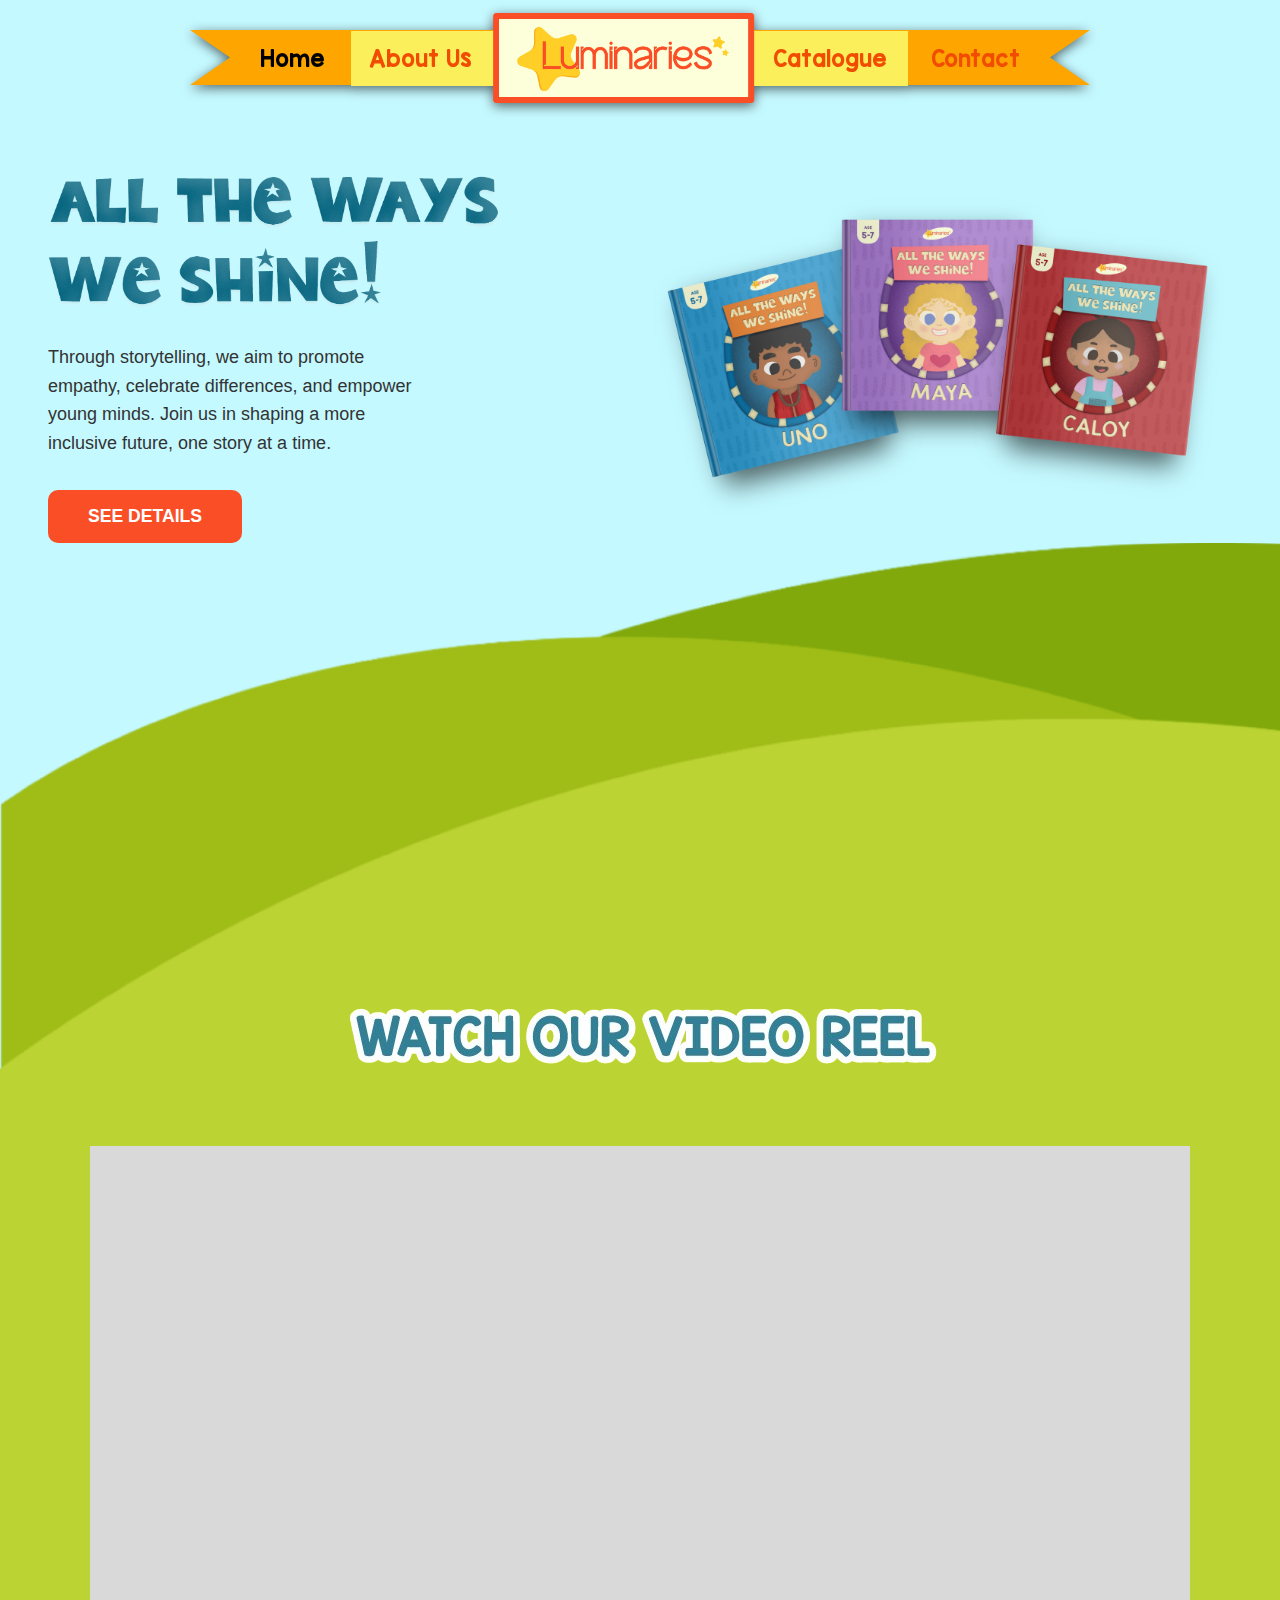
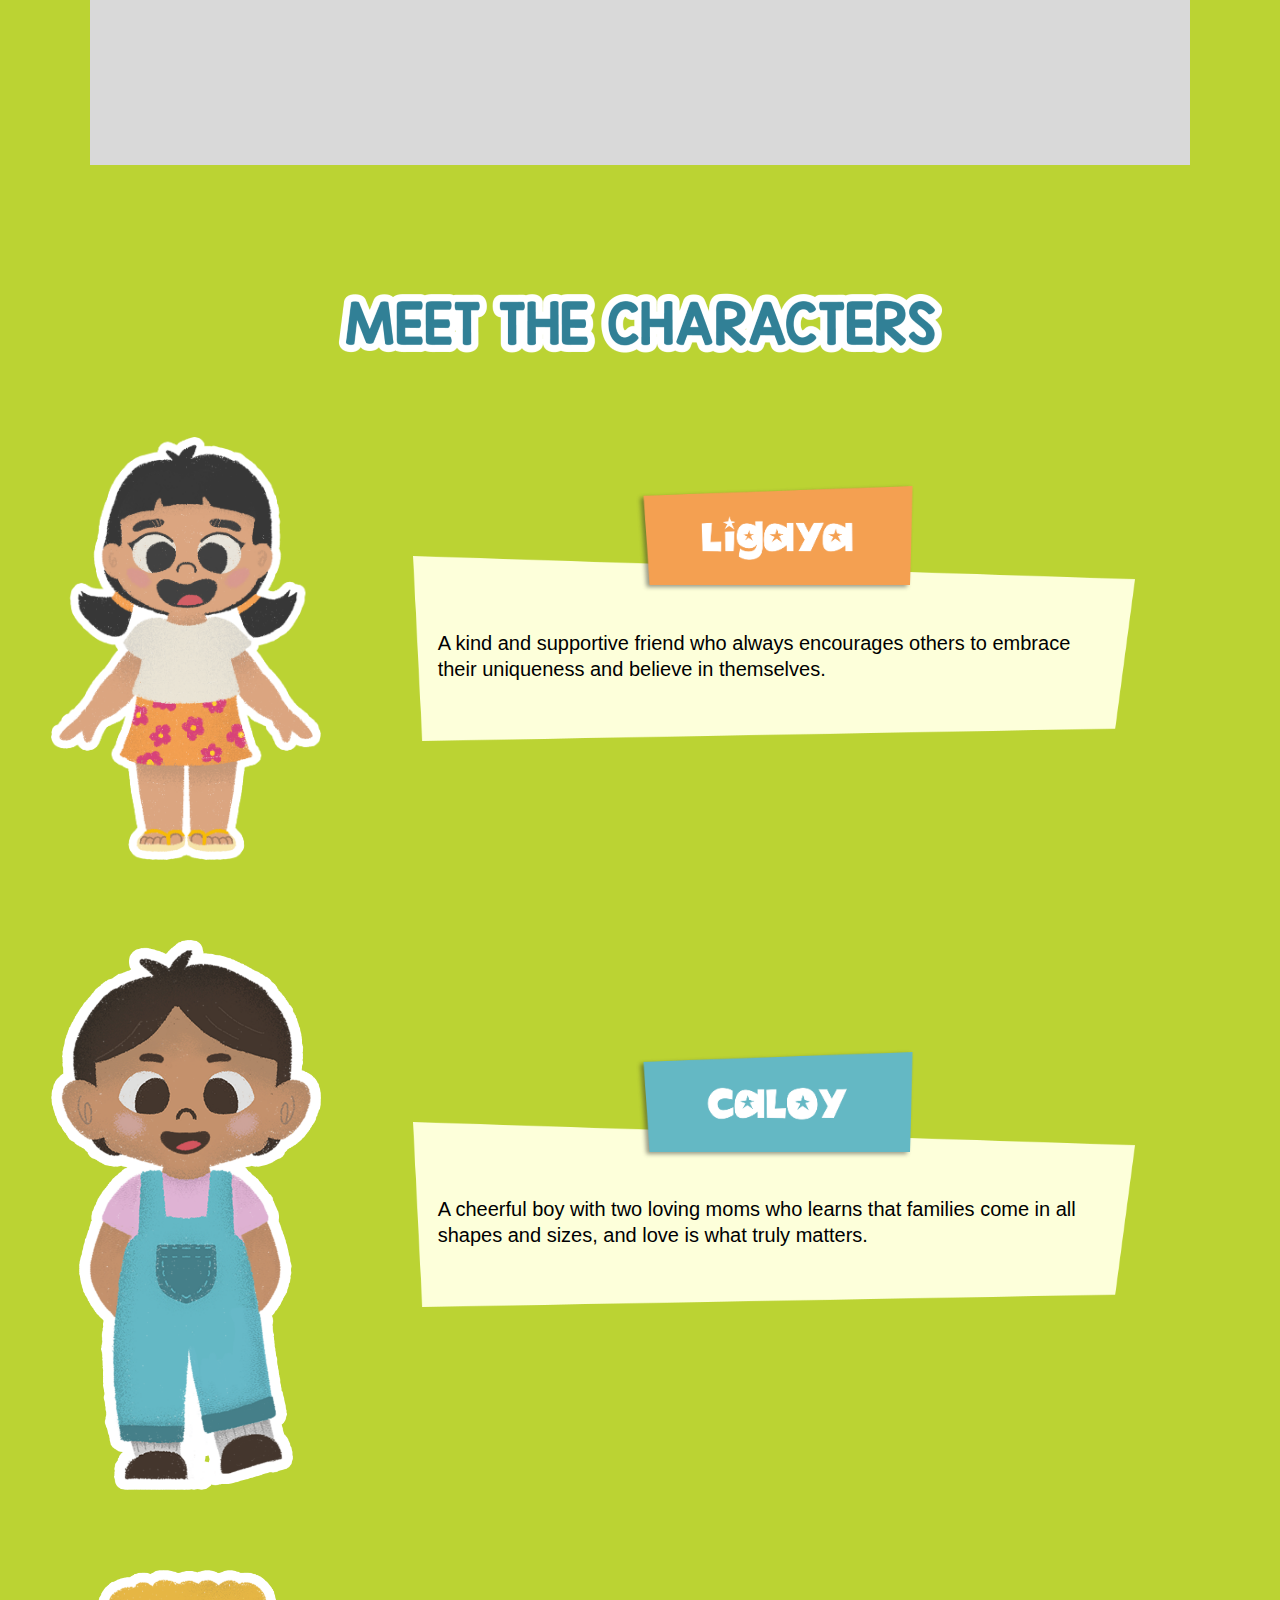
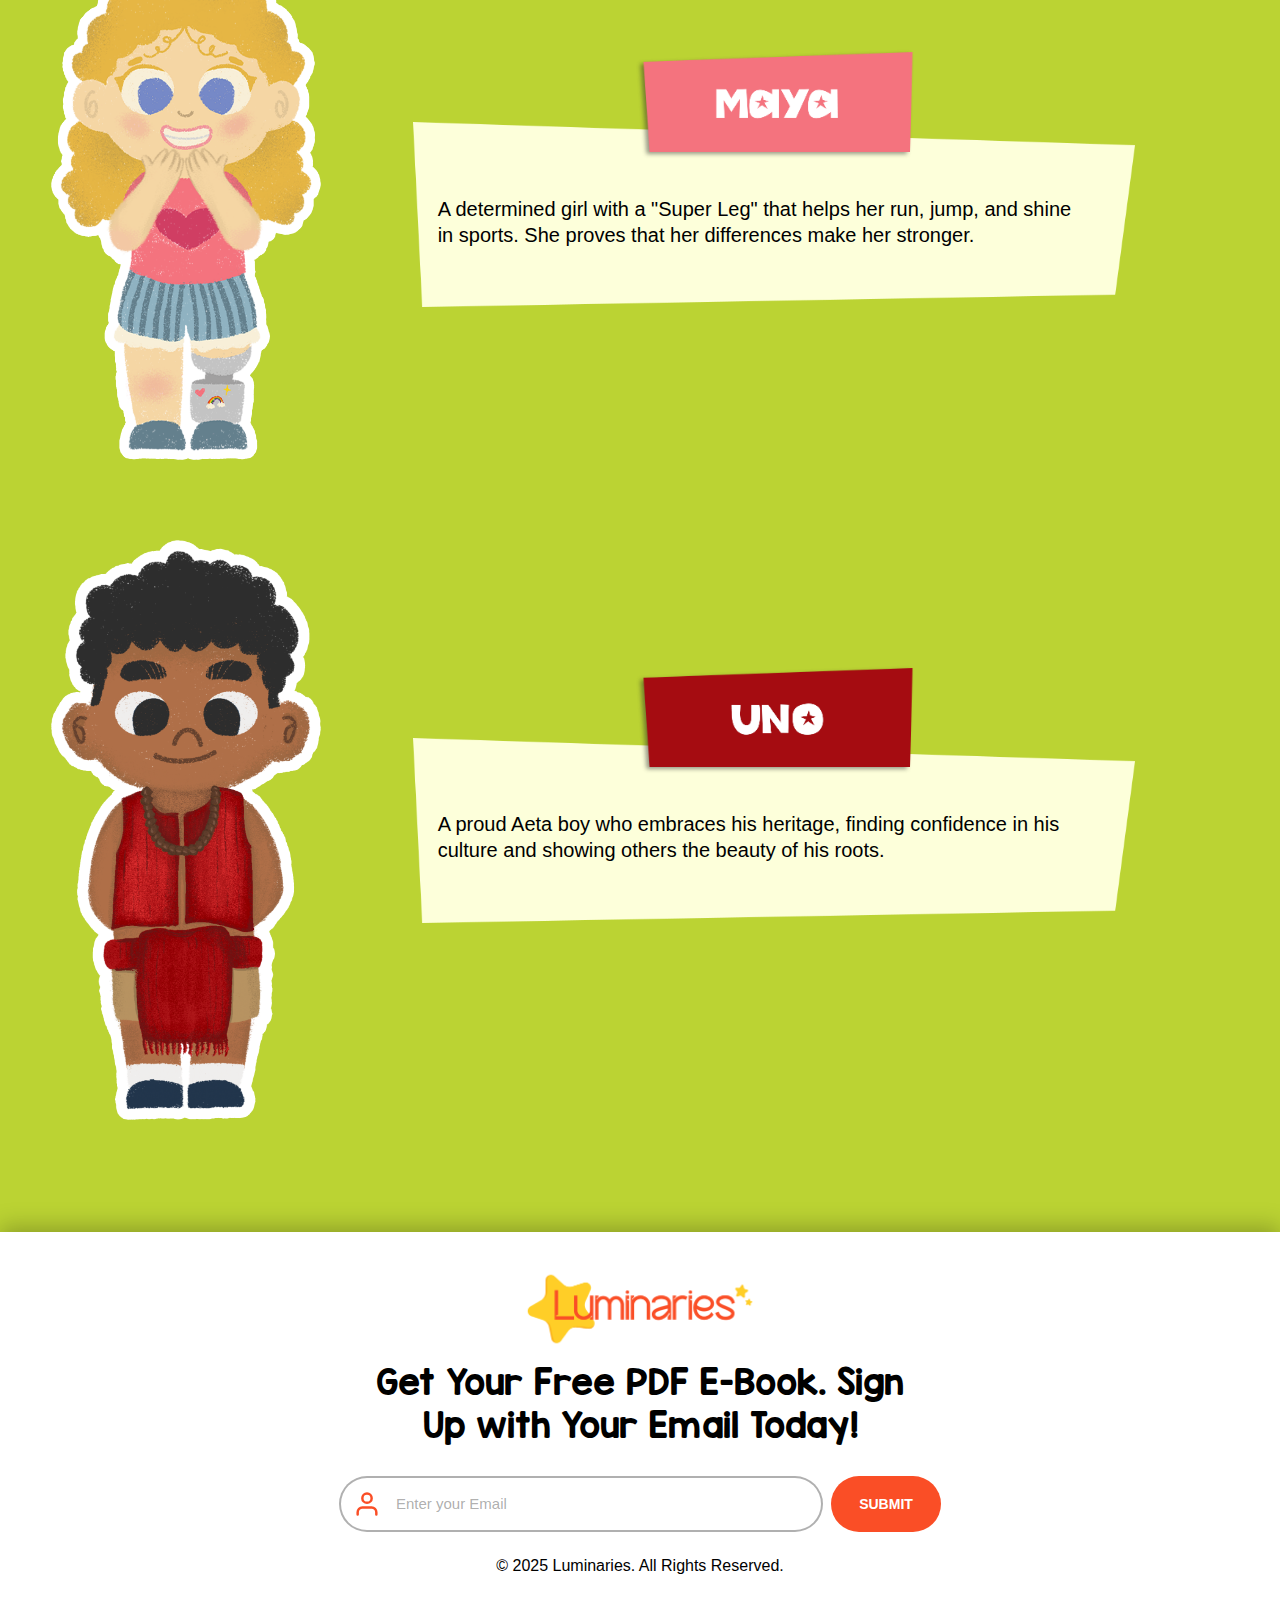
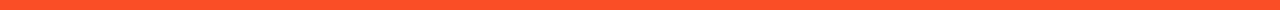
==== index.html @ 91372542 "initial commit" ====
<!DOCTYPE html>
<html lang="en">

<head>
    <meta charset="UTF-8">
    <meta name="viewport" content="width=device-width, initial-scale=1.0">
    <title>Luminaries | Landing Page</title>
    <link rel="icon" type="image/png" href="images/logos/mobile-logo.png">
    <link rel="stylesheet" href="https://cdnjs.cloudflare.com/ajax/libs/font-awesome/6.4.2/css/all.min.css">
    <link rel="stylesheet" href="css/style.css">
</head>
<body>
    <div class="scroll-top">
        <img src="images/icons/arrow-up.svg" alt="Arrow Up">
    </div>
    <header class="header show-for-desktop">
        <nav class="navbar">
            <a href="index.html" class="nav-logo">
                <img src="images/logos/Logo Border.png" alt="Logo">
            </a>
            <div class="nav-menus">
                <ul class="nav-menu-left">
                    <li class="nav-item">
                        <span>
                            <a href="index.html" class="active">Home</a>
                        </span>
                    </li>
                    <li class="nav-item">
                        <span class="about-us-nav">
                            <a href="about-us.html">About Us</a>
                        </span>
                    </li>
                </ul>
                <ul class="nav-menu-right">
                    <li class="nav-item">
                        <span class="catalogue-nav">
                            <a href="catalogue.html">Catalogue</a>
                        </span>
                    </li>
                    <li class="nav-item">
                        <span>
                            <a href="contact.html">Contact</a>
                        </span>
                    </li>
                </ul>
            </div>
        </nav>
    </header>
    <header class="header show-for-mobile">
        <nav class="navbar">
            <a href="index.html" class="nav-logo">
                <img src="images/logos/logo.png" alt="Logo">
            </a>
            <div class="nav-menus">
                <ul>
                    <li class="nav-item">
                        <span><a href="index.html" class="active">Home</a></span>
                    </li>
                    <li class="nav-item">
                        <span><a href="about-us.html">About Us</a></span>
                    </li>
                    <li class="nav-item">
                        <span><a href="catalogue.html">Catalogue</a></span>
                    </li>
                    <li class="nav-item">
                        <span><a href="contact.html">Contact</a></span>
                    </li>
                </ul>

            </div>
            <div class="hamburger"><i class="fas fa-bars"></i><i class="fa-solid fa-xmark"></i></div>
        </nav>
    </header>
    <section class="hero-section">
        <div class="text-content">
            <div class="hero-text">
                <img src="images/hero-image1.png" alt="Main Heading Text" class="show-for-desktop">
                <img src="images/hero-text-center.png" alt="Main Heading Text" class="show-for-mobile">
            </div>
            <p class="description show-for-desktop">
                Through storytelling, we aim to promote empathy, celebrate differences, and empower young minds.
                Join us in shaping a more inclusive future, one story at a time.
            </p>
            <p class="description description-mobile show-for-mobile">
                Through storytelling, we aim to promote empathy, celebrate differences, and empower young minds.
            </p>
            <p class="description show-for-mobile">
                Join us in shaping a more inclusive future, one story at a time.
            </p>
            <a href="#video-reel" class="cta-button">see details</a>
        </div>
        
        <div class="image-content">
            <img src="images/hero-image.png" alt="Hero Image" class="hero-image show-for-desktop">
        </div>
        <div class="image-content-2">
            <img src="images/hero-image.png" alt="Hero Image" class="hero-image show-for-mobile">
        </div>
    </section>
    <section id="video-reel" class="main-content">
        <div class="video-reel-header">
            <img src="images/header-text/video-reel-header.png" alt="reel header">
        </div>
        <div class="video-wrapper">
            <div class="video-container">
                <video loop playsinline width="1920" height="1080">
                    <source src="videos/Luminaries Short Trailer.mp4" type="video/mp4">
                    Your browser does not support the video tag.
                </video>
            </div>
        </div>
          
        <div class="kids-content-container">
            <div class="kids-header">
                <img src="images/header-text/characters-header.png" alt="reel header">
            </div>
            <div class="kids-container">
                <img src="images/ligaya white outline.png" alt="character" class="character-img">
                <div class="kids-text-container">
                    <img src="images/Ligaya.png" alt="ligaya" class="textbox-img">
                    <img src="images/Textbox.png" alt="main textbox" class="main-textbox">
                    <p>A kind and supportive friend who always encourages others to embrace their uniqueness and believe
                        in
                        themselves.</p>
                </div>
            </div>
            <div class="kids-container">
                <img src="images/caloy outline.png" alt="character" class="character-img">
                <div class="kids-text-container">
                    <img src="images/caloy.png" alt="ligaya" class="textbox-img">
                    <img src="images/Textbox.png" alt="main textbox" class="main-textbox">
                    <p>A cheerful boy with two loving moms who learns that families come in all shapes and sizes, and
                        love
                        is what truly matters.</p>
                </div>
            </div>

            <div class="kids-container">
                <img src="images/maya outline.png" alt="character" class="character-img">
                <div class="kids-text-container">
                    <img src="images/maya.png" alt="ligaya" class="textbox-img">
                    <img src="images/Textbox.png" alt="main textbox" class="main-textbox">
                    <p>A determined girl with a "Super Leg" that helps her run, jump, and shine in sports. She proves
                        that
                        her differences make her stronger.</p>
                </div>
            </div>
            <div class="kids-container">
                <img src="images/uno-outline.png" alt="character" class="character-img">
                <div class="kids-text-container">
                    <img src="images/uno.png" alt="ligaya" class="textbox-img">
                    <img src="images/Textbox.png" alt="main textbox" class="main-textbox">
                    <p>A proud Aeta boy who embraces his heritage, finding confidence in his culture and showing others
                        the
                        beauty of his roots.</p>
                </div>
            </div>
        </div>
    </section>
    <footer>
        <div class="newsletter-box">
            <img src="images/logos/logo.png" alt="logo borderless">
            <div id="newsletter">
                <h1>Get Your Free PDF E-Book.
                    Sign Up with Your Email Today!</h1>
                <form action="/" class="inline-form-1">
                    <input type="email" name="email" id="email" placeholder="Enter your Email" required />
                    <input type="submit" value="Submit">
                </form>
            </div>
            <p>© 2025 Luminaries. All Rights Reserved.</p>
        </div>
        <div class="footer-bottom"></div>
    </footer>
</body>
<script>
   document.addEventListener('DOMContentLoaded', () => {
    const video = document.querySelector('video');
    let userInteracted = false;

    // Intersection Observer for scroll-based playback
    const observer = new IntersectionObserver((entries) => {
        entries.forEach(entry => {
            if (entry.isIntersecting) {
                video.play().catch(error => {
                    // Autoplay prevented - handle if needed
                });
            } else {
                video.pause();
            }
        });
    }, { threshold: 0.3 });

    observer.observe(video);

    // Enable sound after first user interaction
    document.addEventListener('click', () => {
        if (!userInteracted) {
            video.muted = false;
            userInteracted = true;
            // If video is visible when interacting, restart playback
            if (video.getBoundingClientRect().top < window.innerHeight) {
                video.play();
            }
        }
    });

    // Optional: Mobile Safari requires this to be added to the video element
    video.setAttribute('playsinline', '');
    video.setAttribute('webkit-playsinline', '');
});
  </script>
<script src="js/script.js"></script>
</html>
---- css/style.css ----
/* fonts */


* {
  box-sizing: border-box;
  padding: 0;
  margin: 0;
  outline: none;
}

@font-face {
  font-family: KgRedHands;
  src: url(fonts/KGRedHands.ttf);
}

html {
  scroll-behavior: smooth;
  overflow-x: hidden;
}

a {
  text-decoration: none;
  color: #fff;
}

ul,
li {
  list-style: none;
}

body {
  font-family: 'Poppins', sans-serif;
  overflow-x: hidden;
  overflow-y: visible;
  width: 100%;
  background-color: #c4f9ff;
}

.scroll-top {
  height: 36px;
  width: 36px;
  background-color: #318096;
  position: fixed;
  bottom: 30px;
  right: 35px;
  cursor: pointer;
  border-radius: 50%;
  box-shadow: 0px 0px 20px rgba(0, 0, 0, 0.226);
  transition: 0.3s ease-in-out transform;
  display: flex;
  opacity: 0;
  transition: opacity 0.2s ease-in-out;
  align-items: center;
  justify-content: center;
  z-index: 50;
}

.scroll-top.active {
  opacity: 1;
  transition: 0.2s ease-in-out;
}

.scroll-top:hover {
  background-color: #28687a;
  transition: 0.2s ease-in-out;
}

/* navigation bar */
header {
  position: fixed;
  top: 0;
  transition: all 0.3s ease;
  z-index: 999999999999999999999999999999999999999999999999999999999999999999999999999999999999999999;
  padding: 30px;
  justify-content: center;
  align-items: center;
  display: flex;
  width: 100%;
}

.nav-menus a.active {
  color: black !important;
}

header.scrolled {
  background: #8ee7fd;
}

.navbar {
  position: relative;
  background: transparent;
  height: 55px;
  padding: 0 20px;
  display: flex;
  justify-content: space-between;
  align-items: center;
  max-width: 900px;
  margin: 0 auto;
  overflow: visible;
  filter: drop-shadow(0 3px 6px rgba(0, 0, 0, 0.589));
}

.navbar::before {
  content: '';
  position: absolute;
  top: 0;
  left: 0;
  width: 100%;
  height: 100%;
  background-color: orange;
  clip-path: polygon(0% 0%, 100% 0%, calc(100% - 40px) 50%, 100% 100%, 0% 100%, 40px 50%);
  z-index: -1;
  filter: drop-shadow(5px 10px 40px rgb(0, 0, 0));
}

.nav-logo {
  position: absolute;
  left: 48.175%;
  transform: translateX(-50%);
  height: 90px;
  width: auto;
  z-index: 1001;
  display: block;
}

.nav-logo img {
  height: 100%;
  width: auto;
  display: block;
}

.nav-menus {
  display: flex;
  justify-content: space-between;
  width: 100%;
}

.nav-menu-left,
.nav-menu-right {
  display: flex;
  gap: 45px;
  list-style: none;
  margin: 0 50px;
}

.nav-item a {
  color: rgb(241, 76, 0);
  text-decoration: none;
  font-size: 1.3rem;
  font-family: KgRedHands, 'sans-serif';
  font-weight: 500;
  transition: color 0.3s ease;
}

.nav-item a:hover {
  color: #333;
}

.about-us-nav,
.catalogue-nav {
  position: relative;
  z-index: 1;
}

.about-us-nav::before,
.catalogue-nav::before {
  content: "";
  position: absolute;
  top: -22px;
  bottom: 0;
  background-color: #FBEF5C;
  z-index: -1;
  height: 55px;
}

.about-us-nav::before {
  left: -18px;
  right: -40px;
}

.catalogue-nav::before {
  left: -25px;
  right: -22px;
}

/* Responsive Design */
.hamburger i {
  position: absolute;
  top: 50%;
  left: 50%;
  font-size: 27px;
  color: #FA4E26;
  transform: translate(-50%, -50%);
  transition: transform 0.3s ease, opacity 0.3s ease;
  z-index: 99999999999999999999999999999999999999999999999;
  cursor: pointer;
}

/* Initial state for the hamburger icon */
.hamburger i.fa-bars {
  opacity: 1;
  transform: translate(-50%, -50%) rotate(0deg);
}

/* Initial state for the X icon - hidden and slightly rotated */
.hamburger i.fa-xmark {
  opacity: 0;
  transform: translate(-50%, -50%) rotate(45deg);
}

/* When active, swap the states */
.hamburger.active i.fa-bars {
  opacity: 0;
  transform: translate(-50%, -50%) rotate(-45deg);
}

.hamburger.active i.fa-xmark {
  opacity: 1;
  transform: translate(-50%, -50%) rotate(0deg);
}

@media screen and (min-width: 947px) {
  .show-for-desktop {
    display: block;
  }

  .show-for-mobile {
    display: none;
  }
}

@media screen and (max-width: 947px) {
  .show-for-desktop {
    display: none;
  }

  .show-for-mobile {
    display: block;
    overflow: hidden;
  }

  .navbar {
    filter: none;
  }

  .navbar::before {
    background-color: transparent;
    box-shadow: none;
    filter: drop-shadow(0);
  }

  .nav-logo {
    position: relative !important;
    left: -60px !important;
    transform: none !important;
    height: 70px !important;
    margin-left: 20px;
  }

  .hamburger {
    position: relative;
    display: block;
    order: 2;
    margin-right: -5px;
    z-index: 999999999999999999999999999999999999999999999999999999;
  }

  .nav-menus {
    position: fixed;
    left: -100%;
    top: -80px;
    flex-direction: column;
    background: orange;
    width: 100%;
    height: calc(100vh - 75px);
    transition: left 0.3s ease;
    padding: 20px 0;
    z-index: 1000;
    display: flex;
    height: 1000px;
    justify-content: center;
    align-items: center;
    text-align: center;
  }

  .nav-item {
    list-style: none;
    padding: 20px;
  }

  .nav-item a {
    color: #000;
    font-size: 28px;
  }

  /* Fix: active state to slide in */
  .nav-menus.active {
    left: 0;
  }
}

.hero-section {
  max-width: 1720px;
  margin: 0 auto;
  padding: 10rem 17rem 0 3rem;
  display: flex;
  flex-wrap: wrap;
  gap: 2rem;
  height: auto;
  width: 100%;
  align-items: center;
  background-color: #c4f9ff;
}

.text-content {
  flex: 1 1 50%;
  min-width: 300px;
}

.image-content {
  position: relative;
  flex: 1 1 30%;
  min-width: 300px;
}

.hero-text img {
  width: 100%;
  height: auto;
  max-width: 550px;
  margin-bottom: 2rem;
}

.description {
  font-size: clamp(1rem, 2vw, 1.25rem);
  line-height: 1.5;
  color: #333;
  margin-bottom: 2rem;
  max-width: 420px;
}

.cta-button {
  display: inline-block;
  padding: 1rem 2.5rem;
  font-size: 1.1rem;
  background-color: #fa4e26;
  color: white;
  text-decoration: none;
  text-transform: uppercase;
  border-radius: 10px;
  transition: background 0.3s ease;
  font-weight: 600;
}

.cta-button:hover {
  background-color: #bb3a1d;
}

.hero-image {
  height: auto;
  width: 750px;
  transition: transform 0.2s ease-in-out;
}

.kids-content-container {
  display: flex;
  flex-direction: column;
  align-items: center;
  padding: 6rem 1rem 7rem 1rem;
  gap: 5rem;
  width: 100%;
  box-sizing: border-box;
}

.kids-container {
  display: grid;
  grid-template-columns: auto 1fr;
  align-items: center;
  gap: 2rem;
  width: 100%;
  max-width: 1200px;
  padding: 0 1rem;
  box-sizing: border-box;
}

.character-img {
  max-width: 270px;
  width: 100%;
  height: auto;
  margin-right: 60px;
  margin-left: -5px;
}

.kids-text-container {
  position: relative;
  display: inline-block;
  text-align: center;
  width: 100%;
  transition: transform 0.2s ease-in-out;
}

.hero-image:hover {
  transform: rotate(3.5deg);
}

.kids-text-container:nth-child(1):hover {
  transform: rotate(3.5deg);
}

.kids-text-container:nth-child(2):hover {
  transform: rotate(-3.5deg);
}

.kids-text-container:nth-child(3):hover {
  transform: rotate(-3.5deg);
}

.kids-text-container:nth-child(4):hover {
  transform: rotate(3.5deg);
}


.main-textbox {
  position: relative;
  display: block;
  z-index: 1;
  width: 100%;
  max-width: 722px;
  height: 185px;
}

.kids-text-container p {
  position: absolute;
  line-height: 1.3;
  top: 54%;
  left: 42.5%;
  transform: translate(-50%, -50%);
  width: 100%;
  margin: 0;
  z-index: 2;
  font-size: 1.2rem;
  text-align: left;
  color: #000;
  max-width: 670px;
  padding: 15px;
  box-sizing: border-box;
  font-size: 20px;
}

.textbox-img {
  position: absolute;
  top: -70px;
  left: 45%;
  transform: translateX(-50%);
  z-index: 3;
  width: 269px;
  filter: drop-shadow(-3px 2px 2px rgba(32, 32, 32, 0.459));
  height: auto;
}

.main-content {
  padding: 200px 0 0;
  background: url(img/bg-grass.png);
  background-size: cover;
  position: relative;
  height: auto;
  display: flex;
  justify-content: center;
  align-items: center;
  gap: 2rem;
  overflow-x: hidden;
  width: 100%;
  flex-direction: column;
}

.main-content .video-reel-header {
  position: relative;
  z-index: 99999;
  margin: 16rem 0 2rem 0;
}

.main-content .video-reel-header img {
  height: auto;
  width: 100%;
}

.video-wrapper {
  position: relative;
  width: 100%;
  padding: 0 50px 0 50px;
  justify-content: center;
  align-items: center;
  display: flex;
}

.video-container {
  position: relative;
  z-index: 99999;
  background-color: #D9D9D9;
  width: 100%;
  max-width: 1100px;
}

.video-container video {
  width: 100%;
  height: 100%;
  object-fit: contain;
  display: block;
}

.about-us-page {
  font-family: 'Poppins', sans-serif;
  background-color: #fdffe1;
}

.about-us-section {
  position: relative;
  width: 100%;
  display: flex;
  flex-direction: column;
  align-items: center;
  padding: 10rem 2rem 0 2rem;
}

.about-us-section h2 {
  position: absolute;
  top: 190px;
  text-transform: uppercase;
  font-family: KgRedHands, 'sans-serif';
  font-weight: 100;
  color: #318096;
  font-size: 48px;
}

.shadow-wrapper {
  filter: drop-shadow(-3px 2px 2px rgba(32, 32, 32, 0.459));
  display: flex;
  justify-content: center;
  width: 100%;
}

.about-us-text-container span {
  font-weight: 600;
}

.about-us-text-container {
  position: relative;
  display: flex;
  width: 100%;
  max-width: 1239px;
  background-color: #FFCFF2;
  height: auto;
  margin-top: 8.8rem;
  justify-content: center;
  transition: transform 0.2s ease-in-out;
  align-items: center;
  filter: drop-shadow(-3px 2px 2px rgba(32, 32, 32, 0.459));
  padding: 0 2rem 0 2rem;
  clip-path: polygon(0% 0%,
      100% 0%,
      95% 100%,
      3% 100%);
  -webkit-clip-path: polygon(0% 0%,
      100% 0%,
      98% 100%,
      3% 100%);
}

.about-us-text-container:hover {
  transform: rotate(1.5deg);
}

.text-overlay {
  width: 100%;
  max-width: 1100px;
  height: 100%;
  font-size: 21px;
  display: flex;
  flex-direction: column;
  justify-content: center;
  align-items: center;
  padding: 40px 0 40px 0;
  box-sizing: border-box;
  text-align: center;
  gap: 20px;
  color: #000;
  font-weight: 100;
}

.text-overlay p {
  margin-bottom: 15px;
}

.text-overlay p:last-child {
  margin-bottom: 0;
}

.about-us-content {
  width: 100%;
  display: flex;
  flex-direction: column;
  align-items: center;
  padding-bottom: 70px;
}

.about-us-content h2 {
  text-transform: uppercase;
  font-family: KgRedHands, 'sans-serif';
  font-weight: 100;
  color: #318096;
  font-size: 48px;
  margin: 60px 0 50px 0;
}

.about-card-container {
  display: flex;
  flex-direction: row;
  justify-content: center;
  gap: 30px;
  width: 100%;
}

.about-us-card {
  display: flex;
  flex-direction: column;
  align-items: center;
  text-align: center;
  padding: 15px;
  border-radius: 8px;
  max-width: 480px;
  width: 100%;
  transition: transform 0.2s ease-in-out;
}

.about-us-card:hover {
  transform: rotate(1.5deg);
}

.about-us-card p {
  font-size: 20px;
  width: 100%;
  max-width: 360px;
  line-height: 1.3;
}

.about-us-card .about-us-card-main-img {
  width: 100%;
  height: auto;
  margin-bottom: 10px;
  max-width: 180px;
}

.about-us-card .about-us-card-sub-img {
  width: 100%;
  height: auto;
  margin-bottom: 10px;
  max-width: 390px;
}

.books-container {
  position: relative;
  display: flex;
  position: relative;
  justify-content: center;
  align-items: center;
  gap: 20px;
  padding: 100px 0 100px 0;
  margin-top: 8.5rem;
}

.books-container h2 {
  position: absolute;
  top: 60px;
  text-transform: uppercase;
  font-family: KgRedHands, 'sans-serif';
  font-weight: 100;
  color: #318096;
  font-size: 48px;
}

.book {
  position: relative;
  width: 100%;
  max-width: 450px;
  display: flex;
  flex-direction: column;
  align-items: center;
  height: 520px;
  text-align: center;
}

.book img {
  position: absolute;
  width: 990px;
  top: -110px;
  transition: transform 0.2s ease-in-out;
}

.book p {
  position: absolute;
  bottom: 30px;
  width: 100%;
  max-width: 270px;
  line-height: 1.5;
  text-align: center;
  font-weight: 600;
  font-size: 24px;
  color: #000000d7;
}


/* Style the button */
.read-btn {
  position: absolute;
  bottom: -55px;
  padding: 11px 0;
  width: 100%;
  max-width: 134px;
  height: 43px;
  background-color: #0D6896;
  transition: background 0.3s ease;
  color: white;
  font-size: 20px;
  text-transform: uppercase;
  text-decoration: none;
  border-radius: 12px;
  font-weight: 500;
  z-index: 9999;
  box-shadow: 0px 4px 4px 0px rgba(0, 0, 0, 0.25),
    0px 4px 4.7px -2px rgba(0, 0, 0, 0.25);
}

.book:nth-of-type(1) .read-btn:hover {
  background-color: #0a3d57;
  transition: background 0.3s ease;
}

.book:nth-of-type(2) .read-btn:hover {
  background-color: #573a72;
  transition: background 0.3s ease;
}

.book:nth-of-type(3) .read-btn:hover {
  background-color: #721b1b;
  transition: background 0.3s ease;
}


.book:nth-of-type(2) .read-btn {
  background-color: #6F4E8D;
  transition: background 0.3s ease;
}

.book:nth-of-type(3) .read-btn {
  background-color: #962424;
  transition: background 0.3s ease;
}


.merch-container {
  position: relative;
  display: grid;
  grid-template-columns: 1fr 1fr;
  margin: 0 auto;
  align-items: center;
  max-width: 1280px;
  margin-top: 120px;
  margin-bottom: 60px;
}

.merch-container h2 {
  position: absolute;
  top: -90px;
  left: 50%;
  transform: translateX(-50%);
  text-transform: uppercase;
  font-family: KgRedHands, 'sans-serif';
  font-weight: 100;
  color: #318096;
  font-size: 48px;
}

.merch-container img {
  width: 100%;
  height: auto;
  max-width: 390px;
}

.merch-card {
  margin-top: 40px;
  justify-content: center;
  align-items: center;
  display: flex;
  flex-direction: column;
  text-align: center;
  transition: transform 0.2s ease-in-out;
}

.merch-card:hover {
  transform: rotate(-1.5deg);
}

.merch-card:nth-child(3):hover {
  transform: rotate(1.5deg);
}


.merch-card p {
  width: 100%;
  padding: 30px;
  line-height: 1.5;
  max-width: 380px;
  font-weight: 600;
  font-size: 26px;
  color: #000000d7;
}


.contact-page {
  height: auto;
  width: 100%;
  background-color: #fdffe1;
}

footer {
  position: relative;
  width: 100%;
  height: auto;
}

.contact-page footer {
  background: url(img/clouds.png);
  background-size: cover;
  position: relative;
  height: auto;
  display: flex;
  justify-content: center;
  align-items: center;
  gap: 2rem;
  overflow-x: hidden;
  width: 100%;
  flex-direction: column;
}

.contact-page .newsletter-box {
  background-color: transparent;
  box-shadow: none;
  overflow: hidden;
  height: 700px;
}

.contact-page .newsletter-box img {
  width: 100%;
  height: auto;
  max-width: 250px;
  margin-top: 320px;
}

.newsletter-box {
  position: relative;
  overflow: visible;
  height: auto;
  background-size: cover;
  background-position: center;
  text-align: center;
  background-color: #fff;
  padding: 30px 0 35px 0;
  z-index: 5;
  box-shadow: 0 -5px 21.7px 0 #00000040;
}


.cloud-bg img {
  position: absolute;
  height: auto;
  bottom: 0;
  left: 0;
}

.newsletter-box img {
  width: 100%;
  height: auto;
  max-width: 250px;
}

#newsletter {
  position: relative;
  z-index: 2;
  width: 100%;
  justify-content: center;
  align-items: center;
  display: flex;
  flex-direction: column;
  margin-bottom: 20px;
}

#newsletter h1 {
  color: #000000;
  margin-bottom: 5px;
  max-width: 530px;
  width: 100%;
  font-weight: 400;
  font-family: KgRedHands, 'sans-serif';
}

#newsletter p {
  color: #000000;
  margin-top: 10px;
  font-weight: 300;
}

.inline-form {
  margin: 20px 0 0;
  display: flex;
  flex-direction: row;
  width: 100%;
  max-width: 610px;
}


.inline-form input {
  flex: 1;
  margin: 5px 4px;
  font-size: 14px;
  padding: 12px 20px;
  border-radius: 30px;
  border: 2px solid #0000004f;
}

.inline-form-1 {
  margin: 20px 0 0;
  display: flex;
  flex-direction: row;
  width: 100%;
  max-width: 610px;
}

.inline-form-1 input {
  flex: 1;
  margin: 5px 4px;
  font-size: 14px;
  padding: 12px 20px;
  border-radius: 30px;
  border: 2px solid #0000004f;
}

footer input[type="email"] {
  width: 400px;
  background: url('img/user-regular.svg') no-repeat 12px center;
  background-size: 28px 28px;
  padding-left: 55px;
}

input[type="email"]::placeholder {
  color: #4141416e;
  font-size: 15px;
}


input[type="submit"] {
  cursor: pointer;
  border: none;
  background: #FA4E26;
  max-width: 110px;
  width: 100%;
  color: #FFFFFF;
  text-align: center;
  font-weight: 600;
  text-transform: uppercase;
  transition: background 0.3s ease;
  padding: 20px 0;
}

input[type="submit"]:hover,
input[type="submit"]:focus,
input[type="submit"]:active {
  background: #d3401f;
}

.footer-bottom {
  position: absolute;
  bottom: 0;
  width: 100%;
  height: 10px;
  background-color: #FA4E26;
  z-index: 6;
}

.contact-section {
  height: auto;
  width: 100%;
  background-color: #fdffe1;
  justify-content: center;
  align-items: center;
  display: flex;
  flex-direction: column;
  padding-top: 8rem;
}

.contact-container {
  position: relative;
  display: grid;
  grid-template-columns: 1fr 1fr;
  width: 100%;
  max-width: 1680px;
  margin: 60px 20px 80px 10rem;
  padding-right: 120px;
  height: auto;
}

.contact-details {
  position: relative;
  padding: 0 0 20px 0;
  width: 100%;
  height: auto;
  max-width: 700px;
  font-family: KgRedHands, 'sans-serif';

}

.contact-details h1 {
  margin-top: -15px;
  text-transform: capitalize;
  color: #ffa447;
  font-size: 70px;
  margin-bottom: 20px;

}

.contact-details h2 {
  margin-top: 0;
  color: #ffa447;
  font-size: 24px;
  font-weight: 500;
}

.contact-details-1 {
  margin-left: 7px;
  text-align: justify;
}

.contact-details-2 {
  margin-left: 10px;
  text-align: justify;
}

.luminaries-contact-slogan-text {
  margin-left: 13px;
}

.luminaries-contact-number {
  margin-left: 2px;
}

.luminaries-contact-book-text {
  margin-left: 5px;
}

.contact-gmail-text {
  margin-left: 3px;
}

.contact-city-text {
  margin-left: 1px;
}


.contact-details .contact-ending-header {
  margin-top: 40px;
  font-size: 24px;
  font-weight: 500;
  margin-bottom: -20px;
  padding-right: 20px;
}

.contact-details .contact-description {
  margin-left: 5px;
  font-size: 16px;
  width: 100%;
  max-width: 450px;
  line-height: 1.5;
  color: #000;
  font-weight: 700;
  font-family: 'Poppins', sans-serif;
  margin-left: 0px;
}

.contact-item {
  display: flex;
  align-items: center;
  gap: 70px;
  margin-bottom: 15px;
  margin-top: 20px;
  font-family: 'Poppins', sans-serif;
}


.contact-a {
  color: #000;
}

.contact-item p {
  text-align: left;
  font-style: italic;
  font-weight: 600;
  color: #000000e1;
}

.phone-icon {
  width: 25px;
  height: 25px;
}

.email-icon {
  width: 25px;
  height: 25px;
}

.location-icon {
  width: 35px;
  height: 35px;
  margin-left: -5px;
}

.facebook-logo {
  width: 17px;
  height: 28px;
}

.instagram-logo {
  width: 30px;
  height: 30px;
  margin-left: -5px;
}

/* Optional styling for horizontal rule */
.contact-container hr {
  border: none;
  border-top: 2px solid #E16B6D;
  margin: 20px 0;
  width: 100%;
  max-width: 650px;
}

.contact-form-container {
  display: flex;
  padding-left: 30px;
}

.form-card {
  background: #ffd2d2;
  padding: 55px;
  width: 100%;
  max-width: 680px;
  box-shadow: 0 2px 5px rgba(0, 0, 0, 0.1);
  border-radius: 60px;
  border: #ff8fa0 2px solid;
}

.form-group {
  margin-bottom: 15px;
}

.form-card label {
  display: block;
  margin-bottom: 5px;
  font-weight: 600;
}

.form-card input[type="text"],
.form-card input[type="email"],
.form-card textarea {
  width: 100%;
  padding: 15px;
  border: 1px solid #ccc;
  font-family: 'Poppins', sans-serif;
  border-radius: 16px;
}

.form-card textarea {
  resize: vertical;
  height: 150px;
}

.form-row {
  display: grid;
  grid-template-columns: repeat(2, 1fr);
  gap: 20px;
}

/* For full width elements */
.full-width {
  grid-column: 1 / -1;
}

button[type="submit"] {
  background: #ff8fa0;
  color: #fff;
  border: none;
  padding: 12px 20px;
  border-radius: 10px;
  cursor: pointer;
  transition: background 0.3s ease;
  text-transform: uppercase;
}

button[type="submit"]:hover {
  background: #bd616f;
}

@media (max-width: 1700px) {
  .hero-image {
    height: auto;
    width: 750px;
    padding-right: 80px;
  }
}

@media (max-width: 1440px) {
  .about-card-container {
    display: flex;
    flex-direction: row;
    justify-content: center;
    width: 100%;
    padding: 0 20px 0 20px;
  }

  .contact-container hr {
    border: none;
    border-top: 2px solid #E16B6D;
    margin: 20px 0;
    width: 100%;
    max-width: 450px;
  }

  .about-us-section h2 {
    top: 190px;
    font-size: 40px;
  }

  .about-us-content h2 {
    font-size: 40px;
    margin: 70px 0 40px 0;
  }

  .about-us-card {
    display: flex;
    flex-direction: column;
    align-items: center;
    text-align: center;
    padding: 15px;
    border-radius: 8px;
    max-width: 430px;
    width: 100%;
  }

  .about-us-card p {
    font-size: 18px;
    width: 100%;
    max-width: 320px;
    margin-top: 5px;
    line-height: 1.3;
  }

  .about-us-card .about-us-card-main-img {
    width: 100%;
    height: auto;
    margin-bottom: 10px;
    max-width: 160px;
  }

  .about-us-card .about-us-card-sub-img {
    width: 100%;
    height: auto;
    margin-bottom: 10px;
    max-width: 360px;
  }

  .books-container {
    gap: 20px;
  }

  .book {
    max-width: 370px;
    margin-top: 10px;
  }

  .book img {
    width: 850px;
  }

  .book p {
    position: absolute;
    bottom: 100px;
    width: 100%;
    max-width: 250px;
    line-height: 1.5;
    text-align: center;
    font-weight: 600;
    font-size: 22px;
  }

  .books-container h2 {
    position: absolute;
    top: 60px;
    text-transform: uppercase;
    font-family: KgRedHands, 'sans-serif';
    font-weight: 100;
    color: #318096;
    font-size: 43px;
  }

  /* Style the button */
  .read-btn {
    bottom: 25px;
  }

  .merch-container {
    max-width: 1100px;
    margin-top: 50px;
    margin-bottom: 100px;
  }

  .merch-container h2 {
    position: absolute;
    top: -70px;
    font-size: 43px;
  }

  .merch-container img {
    width: 100%;
    height: auto;
    max-width: 320px;
  }

  .merch-card {
    margin-top: 40px;
  }

  .merch-card p {
    width: 100%;
    padding: 30px;
    line-height: 1.5;
    max-width: 380px;
    font-weight: 600;
    font-size: 23px;
    color: #000000d7;
  }
}

@media (max-width: 1352px) {
  .hero-section {
    padding-right: 14rem;
  }

  .image-content {
    position: relative;
    flex: 1 1 30%;
    max-width: 300px;
    margin-right: 70px;
  }

  .hero-text img {
    width: 100%;
    height: auto;
    max-width: 470px;
    margin-bottom: 2rem;
  }

  .description {
    font-size: 18px;
    line-height: 1.6;
    color: #333;
    margin-bottom: 2rem;
    max-width: 380px;
  }

  .hero-image {
    height: auto;
    width: 650px;
    padding-right: 80px;
  }
}

@media (max-width: 1280px) {
  .about-us-section h2 {
    top: 190px;
    font-size: 36px;
  }

  .about-us-content h2 {
    font-size: 36px;
    margin: 70px 0 40px 0;
  }

  .about-card-container {
    display: flex;
    flex-direction: row;
    justify-content: center;
    width: 100%;
    padding: 0 20px 0 20px;
  }

  .about-us-card {
    display: flex;
    flex-direction: column;
    align-items: center;
    text-align: center;
    padding: 20px;
    border-radius: 8px;
    max-width: 340px;
    width: 100%;
  }

  .about-us-card p {
    font-size: 18px;
    width: 100%;
    max-width: 310px;
    line-height: 1.3;
  }

  .about-us-card .about-us-card-main-img {
    width: 50%;
    height: auto;
    margin-bottom: 10px;
    max-width: 140px;
  }

  .about-us-card .about-us-card-sub-img {
    width: 100%;
    height: auto;
    margin-bottom: 10px;
    max-width: 320px;
  }
}

@media (max-width: 1250px) {
  .kids-text-container p {
    position: absolute;
    line-height: 1.3;
    top: 54%;
    left: 51%;
    text-align: left;
    color: #000;
    max-width: 590px;
    padding: 15px;
    font-size: 18px;
  }

  .textbox-img {
    left: 50%;
    max-width: 269px;
    width: 100%;
    height: auto;
  }
}

@media (max-width: 1142px) {
  .books-container {
    gap: 20px;
  }

  .book {
    max-width: 330px;
    margin-top: 40px;
  }

  .book img {
    width: 750px;
  }

  .book p {
    position: absolute;
    bottom: 160px;
    width: 100%;
    max-width: 250px;
    line-height: 1.5;
    text-align: center;
    font-weight: 600;
    font-size: 22px;
  }

  /* Style the button */
  .read-btn {
    position: absolute;
    bottom: 85px;
    padding: 11px 0;
    width: 100%;
    max-width: 134px;
    height: 43px;
    background-color: #0D6896;
    color: white;
    font-size: 20px;
    text-transform: uppercase;
    text-decoration: none;
    border-radius: 12px;
    font-weight: 500;
    z-index: 9999;
    box-shadow: 0px 4px 4px 0px rgba(0, 0, 0, 0.25),
      0px 4px 4.7px -2px rgba(0, 0, 0, 0.25);
  }

  .merch-container {
    max-width: 1020px;
    margin-top: 0;
    margin-bottom: 100px;
  }

  .merch-container img {
    width: 100%;
    height: auto;
    max-width: 290px;
  }

  .merch-card {
    margin-top: 40px;
  }

  .merch-card p {
    width: 100%;
    padding: 30px;
    line-height: 1.5;
    max-width: 380px;
    font-weight: 600;
    font-size: 23px;
    color: #000000d7;
  }
}

@media (max-width: 1075px) {
  .hero-image {
    height: auto;
    width: 550px;
    padding-right: 60px;
  }

  .image-content {
    margin-right: 0;
  }
}

@media (max-width: 1023px) {
  .contact-container {
    position: relative;
    display: flex;
    flex-direction: column;
    width: 100%;
    height: auto;
    justify-content: center;
    align-items: center;
    margin: 0;
    padding-right: 25px;
    padding-left: 40px;
  }

  .contact-details {
    position: relative;
    padding: 0 0 20px 0;
    width: 100%;
    height: auto;
    max-width: auto;
    justify-content: center;
    align-items: center;
    display: flex;
    flex-direction: column;
    text-align: center;
  }

  .contact-details h1 {
    margin-top: -15px;
    text-transform: capitalize;
    color: #ffa447;
    font-size: 48px;
    margin-bottom: 20px;
  }

  .contact-details-1 {
    margin-left: 7px;
    text-align: justify;
  }

  .contact-details-2 {
    display: none;
  }

  .luminaries-contact-slogan-text {
    margin-left: 0;
  }

  .luminaries-contact-number {
    margin-left: 0;
  }

  .luminaries-contact-book-text {
    margin-left: 0;
  }

  .contact-gmail-text {
    margin-left: 0px;
  }

  .contact-city-text {
    margin-left: 0px;
  }

  .contact-details .contact-description {
    margin-left: 0;
    font-size: 18px;
    width: 100%;
    max-width: 480px;
    line-height: 1.5;
    color: #000;
    font-weight: 700;
    text-align: center;
  }

  .contact-item {
    display: flex;
    align-items: left;
    gap: 30px;
    padding-left: 50px;
    justify-content: left;
    width: 100%;
    text-align: left;
    margin-bottom: 15px;
    margin-top: 20px;
  }

  .contact-item p {
    text-align: left;
    font-style: italic;
    font-weight: 600;
    color: #000000e1;
  }

  .phone-icon {
    width: 25px;
    height: 25px;
  }

  .email-icon {
    width: 25px;
    height: 25px;
  }

  .location-icon {
    width: 35px;
    height: 35px;
    margin-left: -5px;
  }

  .facebook-logo {
    width: 17px;
    height: 28px;
  }

  .instagram-logo {
    width: 30px;
    height: 30px;
    margin-left: -5px;
  }

  /* Optional styling for horizontal rule */
  .contact-container hr {
    display: none;
  }

  .contact-form-container {
    width: 100%;
    display: flex;
    justify-content: center;
    padding-left: 0;
    margin-right: 20px;
    align-items: center;
  }

  .form-card {
    background: #ffd2d2;
    padding: 55px;
    width: 100%;
    max-width: 900px;
    box-shadow: 0 2px 5px rgba(0, 0, 0, 0.1);
    border-radius: 80px;
    border: #ff8fa0 2px solid;
  }

  .form-group {
    margin-bottom: 15px;
  }

  .form-card label {
    display: block;
    margin-bottom: 5px;
    font-weight: 600;
  }

  .form-card input[type="text"],
  .form-card input[type="email"],
  .form-card textarea {
    width: 100%;
    padding: 15px;
    border: 1px solid #ccc;
    font-family: 'Poppins', sans-serif;
    border-radius: 16px;
  }

  .form-card textarea {
    resize: vertical;
    height: 150px;
  }

  .form-row {
    display: grid;
    grid-template-columns: repeat(2, 1fr);
    gap: 20px;
  }

  /* For full width elements */
  .full-width {
    grid-column: 1 / -1;
  }

  .form-card button[type="submit"] {
    background: #ff8fa0;
    color: #fff;
    border: none;
    padding: 12px 20px;
    border-radius: 10px;
    cursor: pointer;
    transition: background 0.3s ease;
    text-transform: uppercase;
    display: block;
    margin: 0 auto;
  }

  .mobile-social-icons {
    gap: 45px;
    justify-content: center;
    align-items: center;
    display: flex;
    margin-top: 60px;
    margin-bottom: 50px;
  }

  .mobile-social-icons img {
    position: relative;
    height: auto;
    width: 100%;
    cursor: pointer;
    max-width: 210px;
    z-index: 999999;
  }

  .mobile-social-details {
    position: relative;
    justify-content: center;
    align-items: center;
    display: flex;
  }

  .mobile-social-details h2 {
    margin-top: -15px;
    text-transform: capitalize;
    color: #ffa447;
    font-size: 30px;
    margin-bottom: 20px;
    max-width: 400px;
    text-align: center;
    margin-left: 14px;
  }
}

@media (max-width: 948px) {
  .hero-section {
    position: relative;
    flex-direction: column;
    justify-content: center;
    align-items: center;
    width: auto;
    display: flex;
    text-align: center;
    padding: 8.5rem 0 0 0;
    margin-bottom: -230px;
  }

  .contact-form-container {
    display: flex;
    justify-content: center;
    align-items: center;
    flex-direction: column;
  }

  .about-card-container {
    display: flex;
    justify-content: center;
    width: 100%;
    align-items: center;
    flex-direction: column;
    padding: 0 20px;
  }

  .about-us-card {
    display: flex;
    height: auto;
    max-width: 340px;
    width: 100%;
    margin-bottom: -30px;
  }

  .text-overlay {
    width: 100%;
    max-width: 1100px;
    height: 100%;
    font-size: 18px;
    display: flex;
    flex-direction: column;
    justify-content: center;
    align-items: center;
    padding: 40px 0;
    box-sizing: border-box;
    text-align: center;
    gap: 20px;
    color: #000;
    font-weight: 100;
  }

  .text-overlay p {
    margin-bottom: 15px;
  }

  .image-content {
    position: relative;
    flex: 1 1 30%;
    max-width: 300px;
    margin-right: 70px;
    display: flex;
    justify-content: center;
    margin-right: 0;
  }

  .hero-image {
    height: auto;
    width: 650px;
    z-index: 5;
    padding-right: 0;
  }

  .image-content-2 {
    width: 100%;
    max-width: 580px;
    justify-content: center;
    align-items: center;
    display: flex;
    padding: 0 5px;
  }

  .text-content {
    text-align: center;
    justify-content: center;
    align-items: center;
    display: flex;
    flex-direction: column;
  }

  .hero-text img {
    width: 100%;
    height: auto;
    max-width: 430px;
    margin-bottom: 1.5rem;
  }

  .description {
    margin-bottom: 1.5rem;
    max-width: 380px;
    font-size: 16px;
  }

  .description-mobile {
    max-width: 450px;
    font-size: 16px;
  }

  .cta-button {
    text-align: center;
    margin-bottom: -60px;
  }

  .books-container-2 {
    display: flex;
    flex-direction: column;
    align-items: center;
    width: 90%;
    max-width: 1100px;
    margin: 9.5rem auto;
  }

  .books-container-2 h2 {
    text-transform: uppercase;
    font-family: KgRedHands, 'sans-serif';
    font-weight: 100;
    color: #318096;
    font-size: 43px;
    margin-bottom: 20px;
  }

  .book-2 {
    display: flex;
    align-items: center;
    justify-content: center;
    width: 100%;
    max-width: 1500px;
    gap: 90px;
  }

  /* .book-wrapper {
    background-color: blue;
  } */
  .book-text-2 {
    display: flex;
    flex-direction: column;
    justify-content: center;
    text-align: center;
    align-items: center;
    padding: 0 30px;
  }

  .book-text-2 p {
    width: 100%;
    max-width: 220px;
    line-height: 1.5;
    text-align: center;
    font-weight: 600;
    font-size: 22px;
  }

  .book-2 img {
    width: 300px;
    height: auto;
    max-width: 100%;
  }

  .read-btn-3 {
    padding: 11px 0;
    margin-top: 10px;
    width: 100%;
    max-width: 134px;
    height: 43px;
    background-color: #6F4E8D;
    color: white;
    font-size: 20px;
    text-transform: uppercase;
    text-decoration: none;
    border-radius: 12px;
    font-weight: 500;
    z-index: 9999;
    box-shadow: 0px 4px 4px 0px rgba(0, 0, 0, 0.25),
      0px 4px 4.7px -2px rgba(0, 0, 0, 0.25);

  }

  .read-btn-2 {
    padding: 11px 0;
    margin-top: 10px;
    width: 100%;
    max-width: 134px;
    height: 43px;
    background-color: #0D6896;
    color: white;
    font-size: 20px;
    text-transform: uppercase;
    text-decoration: none;
    border-radius: 12px;
    font-weight: 500;
    z-index: 9999;
    box-shadow: 0px 4px 4px 0px rgba(0, 0, 0, 0.25),
      0px 4px 4.7px -2px rgba(0, 0, 0, 0.25);
  }

  .book-2:nth-of-type(3) .read-btn-2 {
    background-color: #962424;
  }

  .book-2:nth-child(odd) {
    flex-direction: row-reverse;
  }

  /* For even books: image on left, text on right */
  .book-2:nth-child(even) {
    flex-direction: row;
  }

  .merch-container {
    position: relative;
    display: grid;
    grid-template-columns: 1fr;
    margin: 0 auto;
    align-items: center;
    max-width: 1280px;
    margin-top: 120px;
    margin-bottom: 60px;
  }
}

@media screen and (min-width: 947px) {
  .show-for-desktop {
    display: block;
  }

  .show-for-desktop-2 {
    display: flex;
  }

  .show-for-mobile {
    display: none;
  }

  .show-for-mobile-2 {
    display: none;
  }
}

@media screen and (max-width: 947px) {
  .show-for-desktop {
    display: none;
  }

  .show-for-desktop-2 {
    display: none;
  }

  .show-for-mobile {
    display: block;
    overflow: hidden;
  }

  .show-for-mobile-2 {
    display: flex;
  }
}

@media (max-width: 818px) {
  .main-content {
    background-size: contain;
    background-repeat: no-repeat;
    /* Add this line */
  }

  .main-content .video-reel-header {
    position: relative;
    z-index: 99999;
    margin: 3rem 0 2rem 0;
  }

  .main-content .video-reel-header img {
    height: auto;
    width: 100%;
    max-width: 400px;
  }

  .main-content .kids-header img {
    height: auto;
    width: 100%;
    max-width: 400px;
    margin-bottom: 45px;
  }

  .kids-content-container {
    background-color: #bbd333;
  }

  .kids-content-container {
    padding: 6rem 1rem 4rem 1rem;
  }
}

@media (max-width: 768px) {
  .kids-container {
    grid-template-columns: 1fr;
    text-align: center;
  }

  .main-textbox {
    width: 100%;
    max-width: 722px;
    height: 145px;
  }

  .kids-text-container {
    margin-bottom: 70px;
  }

  .kids-text-container p {
    text-align: center;
    font-size: 15px;
    padding-right: 25px;
  }

  .textbox-img {
    left: 50%;
    top: -30%;
    max-width: 189px;
    width: 100%;
    height: auto;
  }

  .character-img {
    margin: -80px auto;
    max-width: 150px;
    width: 100%;
    height: auto;
  }
}

@media (max-width: 752px) {
  .books-container-2 {
    display: flex;
    flex-direction: column;
    align-items: center;
    width: 90%;
    max-width: 1100px;
    margin: 9.5rem auto;
  }

  .books-container-2 h2 {
    text-transform: uppercase;
    font-family: KgRedHands, 'sans-serif';
    font-weight: 100;
    color: #318096;
    font-size: 43px;
    margin-bottom: 20px;
  }

  .book-2 {
    display: flex;
    align-items: stretch;
    /* Makes children share the same height */
    justify-content: center;
    width: 100%;
    gap: 50px;
  }

  /* .book-wrapper {
    background-color: blue;
  } */
  .book-2 img {
    width: 220px;
    height: auto;
    /* lets height adjust naturally based on aspect ratio */
    max-width: 100%;
  }

  /* Adjusted style for the text container */
  .book-text-2 {
    width: 220px;
    /* same as the image width */
    display: flex;
    flex-direction: column;
    justify-content: center;
    align-items: center;
    text-align: center;
    margin-right: -1px;
    padding: 0;
    /* remove extra horizontal padding to match the image */
  }

  /* Style for the paragraph inside the text container */
  .book-text-2 p {
    margin: 0;
    /* Reset any default margin */
    line-height: 1.5;
    max-width: 200px;
    font-weight: 600;
    font-size: 18px;
  }

  .read-btn-2 {
    padding: 13px 0;
    margin-top: 10px;
    width: 100%;
    max-width: 104px;
    height: 43px;
    background-color: #0D6896;
    color: white;
    font-size: 20px;
    text-transform: uppercase;
    text-decoration: none;
    border-radius: 12px;
    font-weight: 500;
    z-index: 9999;
    font-size: 16px;
    box-shadow: 0px 4px 4px 0px rgba(0, 0, 0, 0.25),
      0px 4px 4.7px -2px rgba(0, 0, 0, 0.25);
  }

  .book-2:nth-child(odd) {
    flex-direction: row-reverse;
  }

  /* For even books: image on left, text on right */
  .book-2:nth-child(even) {
    flex-direction: row;
  }
}

@media (max-width: 587px) {

  .contact-details h1 {
    margin-top: 15px;
    text-transform: uppercase;
    color: #ffa447;
    font-size: 30px;
    margin-bottom: 10px;
    margin-left: -25px;
  }

  .mobile-social-details h2 {
    margin-top: -15px;
    text-transform: capitalize;
    color: #ffa447;
    font-size: 27px;
    margin-bottom: 20px;
    text-align: center;
  }

  .mobile-social-icons img {
    position: relative;
    height: auto;
    width: 100%;
    max-width: 110px;
    z-index: 999999;
  }

  .mobile-social-icons {
    gap: 15px;
    justify-content: center;
    align-items: center;
    display: flex;
    margin-top: 60px;
    margin-bottom: 50px;
  }

  .form-card {
    background: #ffd2d2;
    padding: 50px 20px 50px 20px;
    width: 100%;
    max-width: 900px;
    box-shadow: 0 2px 5px rgba(0, 0, 0, 0.1);
    border-radius: 80px;
    border: #ff8fa0 2px solid;
  }

  .contact-details-1 {
    text-align: justify;
  }

  .contact-details .contact-description {
    margin-left: 0;
    font-size: 14px;
    width: 100%;
    max-width: 480px;
    line-height: 1.5;
    color: #000;
    font-weight: 700;
    margin-left: -15px;
    text-align: center;
  }

  .contact-item {
    display: flex;
    align-items: left;
    gap: 30px;
    padding-left: 50px;
    margin-left: -50px;
    justify-content: left;
    width: 100%;
    text-align: left;
    margin-bottom: 15px;
    padding-right: 20px;
    margin-top: 20px;
  }

  .contact-item p {
    text-align: left;
    font-style: italic;
    font-weight: 600;
    color: #000000e1;
  }

  .contact-form-container {
    width: 100%;
    display: flex;
    justify-content: center;
    padding-left: 0;
    margin-right: 20px;
    align-items: center;
  }

}

@media (max-width: 550px) {
  .hero-section .hero-image-1 {
    height: auto;
    max-width: 600px;
    z-index: 5;
  }

  .hero-section {
    position: relative;
    flex-direction: column;
    justify-content: center;
    align-items: center;
    width: auto;
    display: flex;
    text-align: center;
    padding: 8.5rem 0 5rem 0;
    margin-bottom: 0;
  }

  .hero-image {
    margin-bottom: -180px;
  }

  .image-content-2 {
    width: 100%;
    max-width: 580px;
    justify-content: center;
    align-items: center;
    display: flex;
    padding-left: 5px;
    padding-right: 5px;
  }
}

@media (max-width: 647px) {
  .newsletter-box {
    padding: 40px 20px;
    justify-content: center;
    align-items: center;
    display: flex;
    width: 100%;
    flex-direction: column;
    display: flex;
  }

  .newsletter-box img {
    width: 100%;
    height: auto;
    max-width: 160px;
    margin-bottom: 20px;
  }


  footer {
    justify-content: center;
    align-items: center;
    display: flex;
    width: 100%;
    flex-direction: column;
    display: flex;
  }

  #newsletter h1 {
    color: #000000;
    margin-bottom: 5px;
    max-width: 400px;
    width: 100%;
    font-size: 24px;
    font-weight: 400;
    font-family: KgRedHands, 'sans-serif';
  }

  footer input[type="email"] {
    display: block;
    margin: 0 25px 0 auto;
    /* Centers the element horizontally */
    max-width: 300px;
    width: 100%;
    background: url('img/user-regular.svg') no-repeat 12px center;
    background-size: 22px 22px;
    padding-left: 40px;
  }

  input[type="email"]::placeholder {
    color: #4141416e;
    font-size: 13px;
  }


  input[type="submit"] {
    cursor: pointer;
    border: none;
    background: #FA4E26;
    max-width: 110px;
    width: 100%;
    color: #FFFFFF;
    text-align: center;
    font-weight: 600;
    text-transform: uppercase;
    padding: 20px 0;
    margin: 0 auto 0 -20px;
    /* Centers the element horizontally */
  }
}

@media (max-width: 550px) {
  .main-content .video-reel-header {
    position: relative;
    z-index: 99999;
    margin: -2rem 0 0.5rem 0;
  }

  .main-content .video-reel-header img {
    height: auto;
    width: 100%;
    max-width: 360px;
  }

  .main-content .kids-header img {
    height: auto;
    width: 100%;
    max-width: 360px;
  }
}


@media (max-width: 549px) {
  .text-content {
    padding: 0 30px 0 30px;
  }

  .cta-button {
    display: inline-block;
    padding: 0.8rem 1.5rem;
    font-size: 0.95rem;
    background-color: #fa4e26;
    color: white;
    text-decoration: none;
    text-transform: uppercase;
    border-radius: 10px;
    transition: background 0.3s ease;
    font-weight: 600;
  }

  .description {
    margin-bottom: 1.1rem;
    max-width: 380px;
    font-size: 14px;
  }

  .description-mobile {
    max-width: 350px;
    font-size: 14px;
  }

  .books-container-2 {
    display: flex;
    flex-direction: column;
    align-items: center;
    width: 90%;
    max-width: 1100px;
    margin: 9.5rem auto;
  }

  .about-us-section {
    padding: 4.5rem 2.1rem 0 2.1rem;
  }

  .about-us-section h2 {
    top: 150px;
    font-size: 30px;
  }

  .about-us-content h2 {
    font-size: 30px;
    margin: 50px 0 0 0;
  }

  .about-us-text-container {
    position: relative;
    display: flex;
    width: 100%;
    max-width: 1239px;
    background-color: #FFCFF2;
    height: auto;
    justify-content: center;
    align-items: center;
    padding: 0 2rem;
    clip-path: polygon(0% 10%,
        100% 0%,
        100% 100%,
        0% 90%);
    -webkit-clip-path: polygon(0% 6%,
        100% 0%,
        100% 100%,
        0% 97%);
  }

  .text-overlay {
    width: 100%;
    max-width: 1100px;
    height: 100%;
    font-size: 18px;
    display: flex;
    line-height: 1.4;
    flex-direction: column;
    justify-content: center;
    align-items: center;
    padding: 80px 0 50px 0;
    box-sizing: border-box;
    text-align: center;
    gap: 20px;
    color: #000;
    font-weight: 100;
  }

  .text-overlay p {
    margin-bottom: 15px;
  }

  .books-container-2 h2 {
    font-size: 36px;
    margin-bottom: 20px;
  }

  .merch-container h2 {
    position: absolute;
    top: -70px;
    text-align: center;
    font-size: 36px;
    width: 100%;
  }

  .book-2 {
    display: flex;
    align-items: stretch;
    justify-content: center;
    width: 100%;
    gap: 10px;
  }

  .book-2 img {
    width: 200px;
    height: auto;
    max-width: 100%;
  }

  .book-text-2 {
    width: 220px;
    padding: 0;
  }

  .book-text-2 p {
    margin-left: 20px;
    max-width: 180px;
    font-size: 16px;
  }

  .maya-catalogue-text {
    margin-left: -35px;
  }

  .read-btn-3 {
    padding: 13px 0;
    margin-left: -15px;
    margin-top: 10px;
    width: 100%;
    max-width: 104px;
    height: 43px;
    background-color: #6F4E8D;
    color: white;
    font-size: 20px;
    text-transform: uppercase;
    text-decoration: none;
    border-radius: 12px;
    font-weight: 500;
    z-index: 9999;
    font-size: 16px;
    box-shadow: 0px 4px 4px 0px rgba(0, 0, 0, 0.25),
      0px 4px 4.7px -2px rgba(0, 0, 0, 0.25);
  }

  .read-btn-2 {
    margin-left: 20px;
  }
}

@media (max-width: 483px) {
  .newsletter-box {
    padding: 40px 20px;
    justify-content: center;
    align-items: center;
    display: flex;
    width: 100%;
    flex-direction: column;
    display: flex;
  }

  .newsletter-box img {
    width: 100%;
    height: auto;
    max-width: 160px;
    margin-bottom: 20px;
  }


  footer {
    justify-content: center;
    align-items: center;
    display: flex;
    width: 100%;
    flex-direction: column;
    display: flex;
  }

  #newsletter h1 {
    color: #000000;
    margin-bottom: 5px;
    max-width: 330px;
    width: 100%;
    font-size: 17px;
    font-weight: 400;
    font-family: KgRedHands, 'sans-serif';
  }

  .inline-form-1 {
    margin: 20px 0 0;
    display: flex;
    flex-direction: row;
    width: 100%;
    max-width: 320px;
  }

  .newsletter-box p {
    font-size: 12px;
    margin-top: 15px;
    margin-bottom: -13px;
  }

  input[type="submit"] {
    cursor: pointer;
    border: none;
    background: #FA4E26;
    max-width: 95px;
    width: 100%;
    color: #FFFFFF;
    text-align: center;
    font-weight: 600;
    text-transform: uppercase;
    padding: 20px 0;
    font-size: 12px;
  }

  input[type="email"]::placeholder {
    font-size: 12px;
  }

  .inline-form-1 input {
    padding: 8px 20px;
  }
}

@media (max-width: 436px) {
  .books-container-2 {
    display: flex;
    flex-direction: column;
    align-items: center;
    width: 90%;
    max-width: 1100px;
    margin: 8.5rem auto;
  }

  .about-us-text-container {
    position: relative;
    display: flex;
    width: 100%;
    max-width: 1239px;
    background-color: #FFCFF2;
    height: auto;
    justify-content: center;
    align-items: center;
    padding: 0 1rem;
    clip-path: polygon(0% 10%,
        /* Top-left: Start 10% down */
        100% 0%,
        /* Top-right: Straight to right (slopes DOWN-RIGHT) */
        100% 100%,
        /* Bottom-right: Full bottom */
        0% 90%
        /* Bottom-left: End 10% up (slopes UP-LEFT) */
      );
    -webkit-clip-path: polygon(0% 7%,
        100% 0%,
        100% 100%,
        0% 96%);
  }

  .text-overlay {
    width: 100%;
    max-width: 1500px;
    height: 100%;
    font-size: 16px;
    display: flex;
    line-height: 1.4;
    flex-direction: column;
    justify-content: center;
    align-items: center;
    padding: 60px 0 40px 0;
    box-sizing: border-box;
    text-align: center;
    gap: 20px;
    color: #000;
    font-weight: 100;
  }

  .books-container-2 h2 {
    font-size: 30px;
    margin-bottom: 20px;
  }

  .merch-container h2 {
    position: absolute;
    top: -70px;
    text-align: center;
    font-size: 30px;
    width: 100%;
  }

  .merch-container {
    max-width: 1020px;
    margin-top: -30px;
    margin-bottom: 50px;
  }

  .merch-container img {
    width: 100%;
    height: auto;
    max-width: 220px;
  }

  .merch-card {
    margin-top: 20px;
  }

  .merch-card p {
    width: 100%;
    padding: 30px;
    line-height: 1.5;
    max-width: 270px;
    font-weight: 600;
    font-size: 16px;
  }

  .book-2 {
    display: flex;
    align-items: stretch;
    justify-content: center;
    width: 100%;
    gap: 10px;
  }

  .book-2 img {
    width: 200px;
    height: auto;
    max-width: 100%;
  }

  .book-text-2 {
    width: 220px;
    padding: 0;
    margin-bottom: 20px;
  }

  .book-text-2 p {
    margin-left: 20px;
    max-width: 130px;
    font-size: 14px;
    font-weight: 700;
  }

  .maya-catalogue-text {
    margin-left: -35px;
  }

  .read-btn-3 {
    padding: 13px 0;
    margin-left: -15px;
    margin-top: 10px;
    width: 100%;
    max-width: 94px;
    height: 43px;
    background-color: #6F4E8D;
    color: white;
    text-transform: uppercase;
    text-decoration: none;
    border-radius: 12px;
    font-weight: 500;
    z-index: 9999;
    font-size: 15px;
    box-shadow: 0px 4px 4px 0px rgba(0, 0, 0, 0.25),
      0px 4px 4.7px -2px rgba(0, 0, 0, 0.25);
  }

  .read-btn-2 {
    padding: 13px 0;
    margin-top: 10px;
    width: 100%;
    max-width: 94px;
    height: 43px;
    background-color: #0D6896;
    color: white;
    font-size: 15px;
    text-transform: uppercase;
    text-decoration: none;
    border-radius: 12px;
    font-weight: 500;
    z-index: 9999;
    box-shadow: 0px 4px 4px 0px rgba(0, 0, 0, 0.25),
      0px 4px 4.7px -2px rgba(0, 0, 0, 0.25);
  }

}

@media (max-width: 420px) {
  .main-content .video-reel-header {
    margin: -4rem 0 0.5rem 0;
  }

  .main-content .video-reel-header img {
    height: auto;
    width: 100%;
    max-width: 310px;
  }

  .main-content .kids-header img {
    height: auto;
    width: 100%;
    max-width: 305px;
  }
}
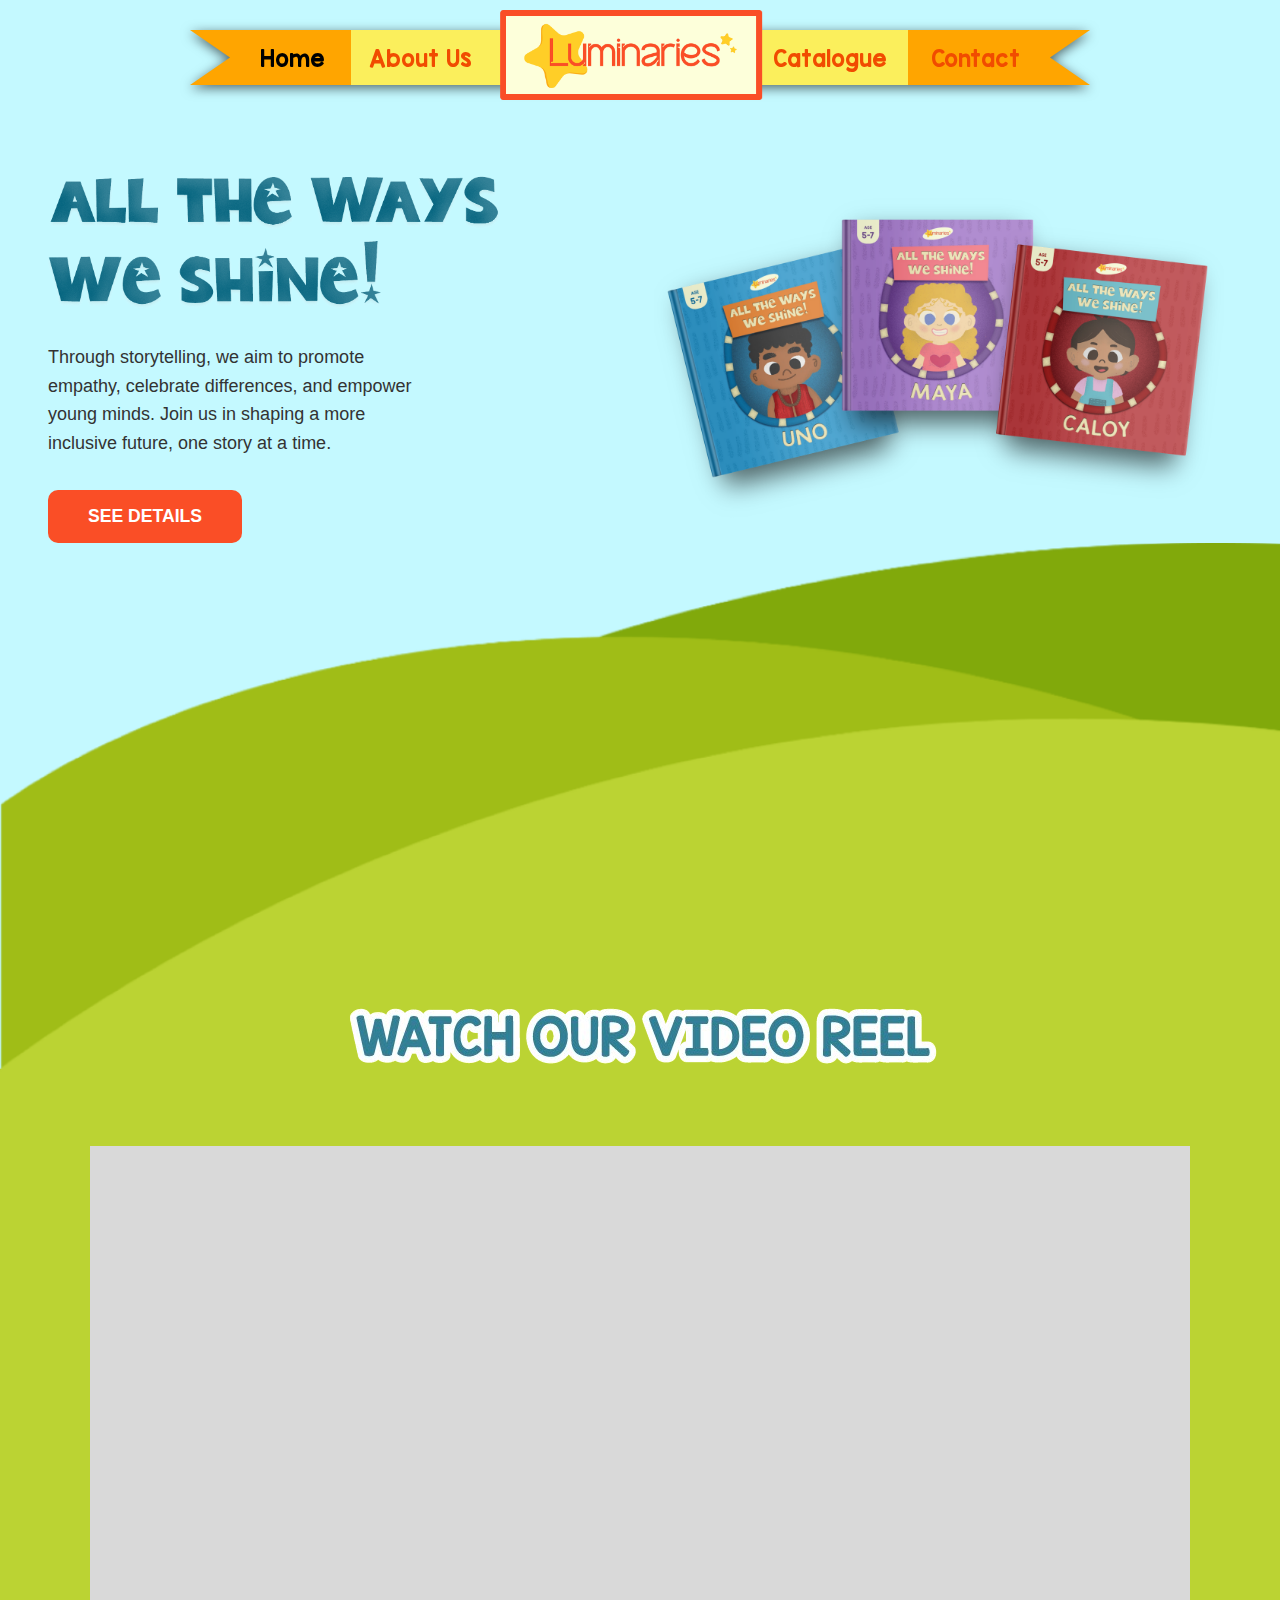
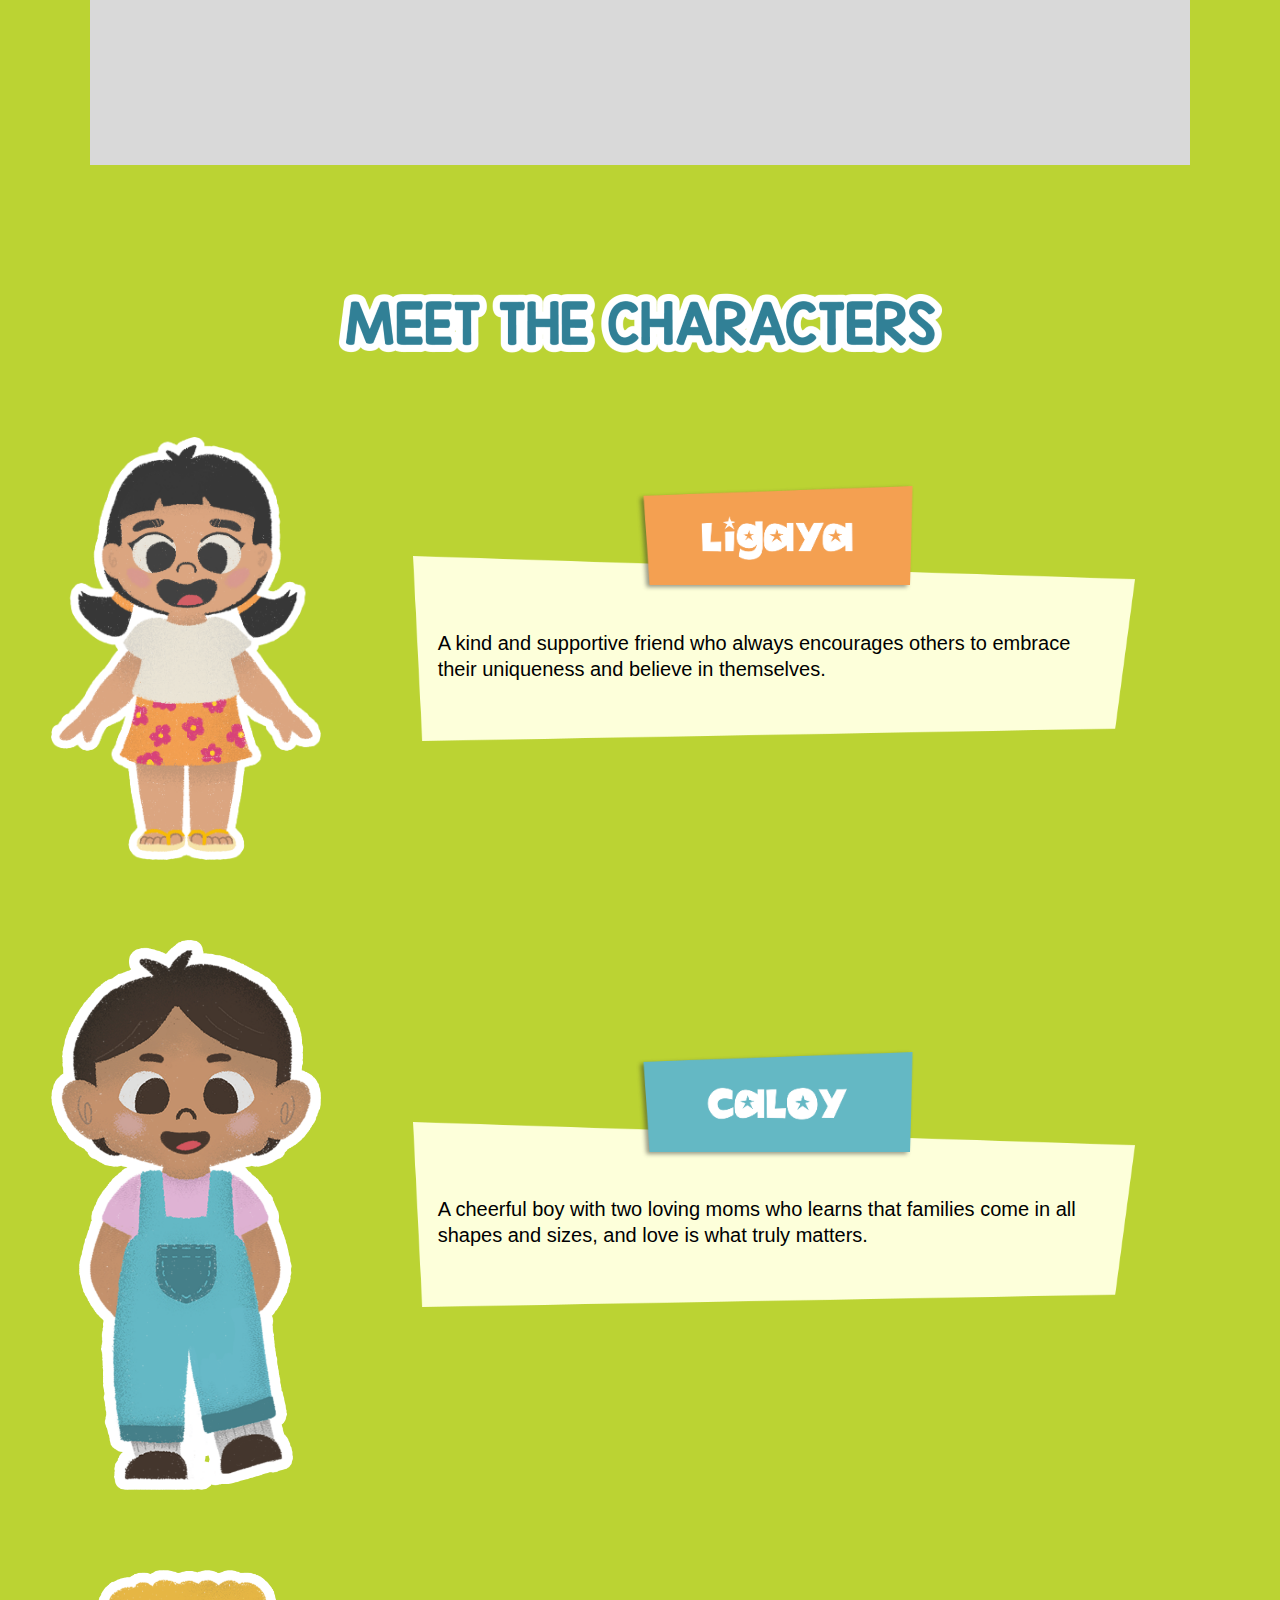
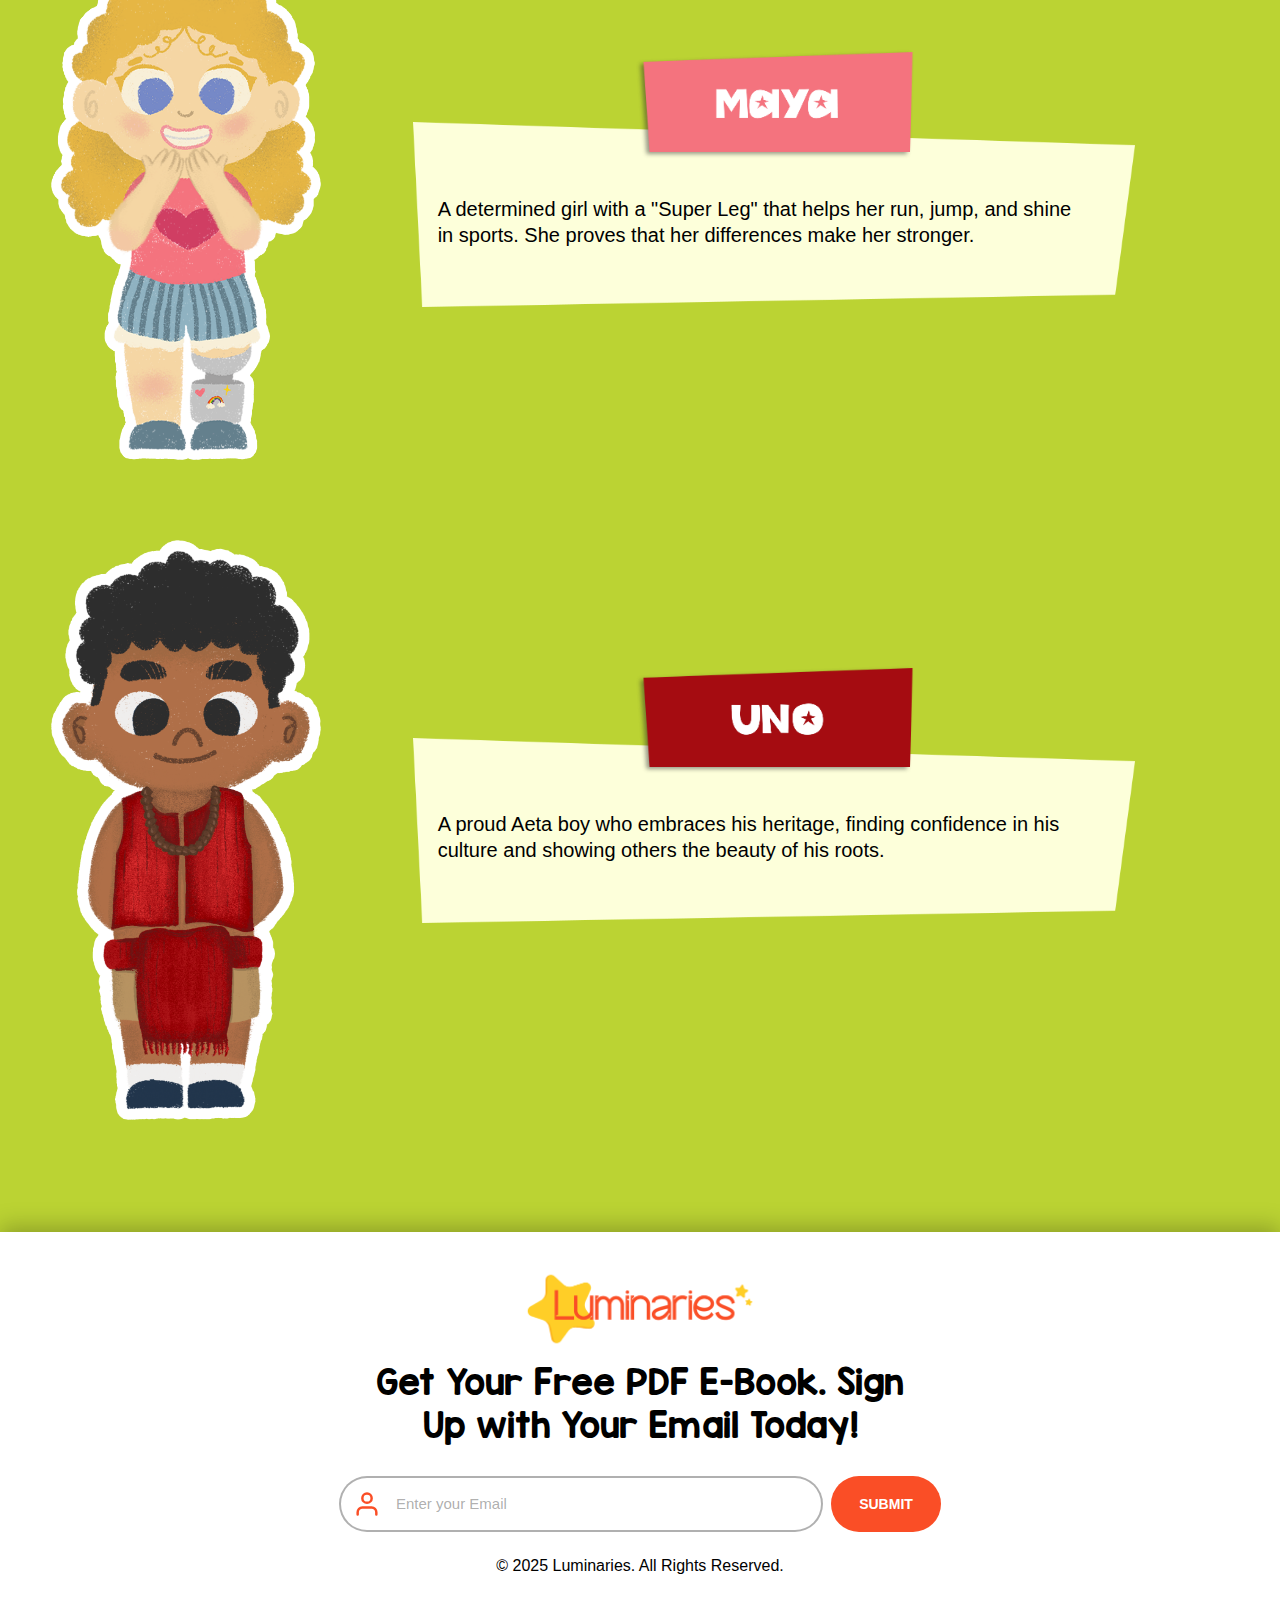
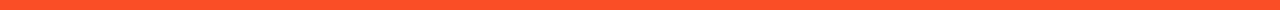
==== commit bd43bff3: "navbar bugfix" ====
--- a/index.html
+++ b/index.html
@@ -14,10 +14,10 @@
         <img src="images/icons/arrow-up.svg" alt="Arrow Up">
     </div>
     <header class="header show-for-desktop">
+        <a href="index.html" class="nav-logo">
+            <img src="images/logos/Logo Border.png" alt="Logo">
+        </a>
         <nav class="navbar">
-            <a href="index.html" class="nav-logo">
-                <img src="images/logos/Logo Border.png" alt="Logo">
-            </a>
             <div class="nav-menus">
                 <ul class="nav-menu-left">
                     <li class="nav-item">
--- a/css/style.css
+++ b/css/style.css
@@ -52,7 +52,7 @@
   transition: opacity 0.2s ease-in-out;
   align-items: center;
   justify-content: center;
-  z-index: 50;
+  z-index: 999999999999999999999999999999999999;
 }
 
 .scroll-top.active {
@@ -98,6 +98,7 @@
   margin: 0 auto;
   overflow: visible;
   filter: drop-shadow(0 3px 6px rgba(0, 0, 0, 0.589));
+  overflow: hidden;
 }
 
 .navbar::before {
@@ -105,21 +106,23 @@
   position: absolute;
   top: 0;
   left: 0;
+  background-color: orange;
   width: 100%;
   height: 100%;
-  background-color: orange;
   clip-path: polygon(0% 0%, 100% 0%, calc(100% - 40px) 50%, 100% 100%, 0% 100%, 40px 50%);
   z-index: -1;
   filter: drop-shadow(5px 10px 40px rgb(0, 0, 0));
+  overflow: hidden;
 }
 
 .nav-logo {
   position: absolute;
-  left: 48.175%;
+  left: 49.335%;
   transform: translateX(-50%);
   height: 90px;
   width: auto;
   z-index: 1001;
+  top: 10px;
   display: block;
 }
 
@@ -166,11 +169,11 @@
 .catalogue-nav::before {
   content: "";
   position: absolute;
-  top: -22px;
+  top: -36px;
   bottom: 0;
   background-color: #FBEF5C;
   z-index: -1;
-  height: 55px;
+  height: 85px;
 }
 
 .about-us-nav::before {
